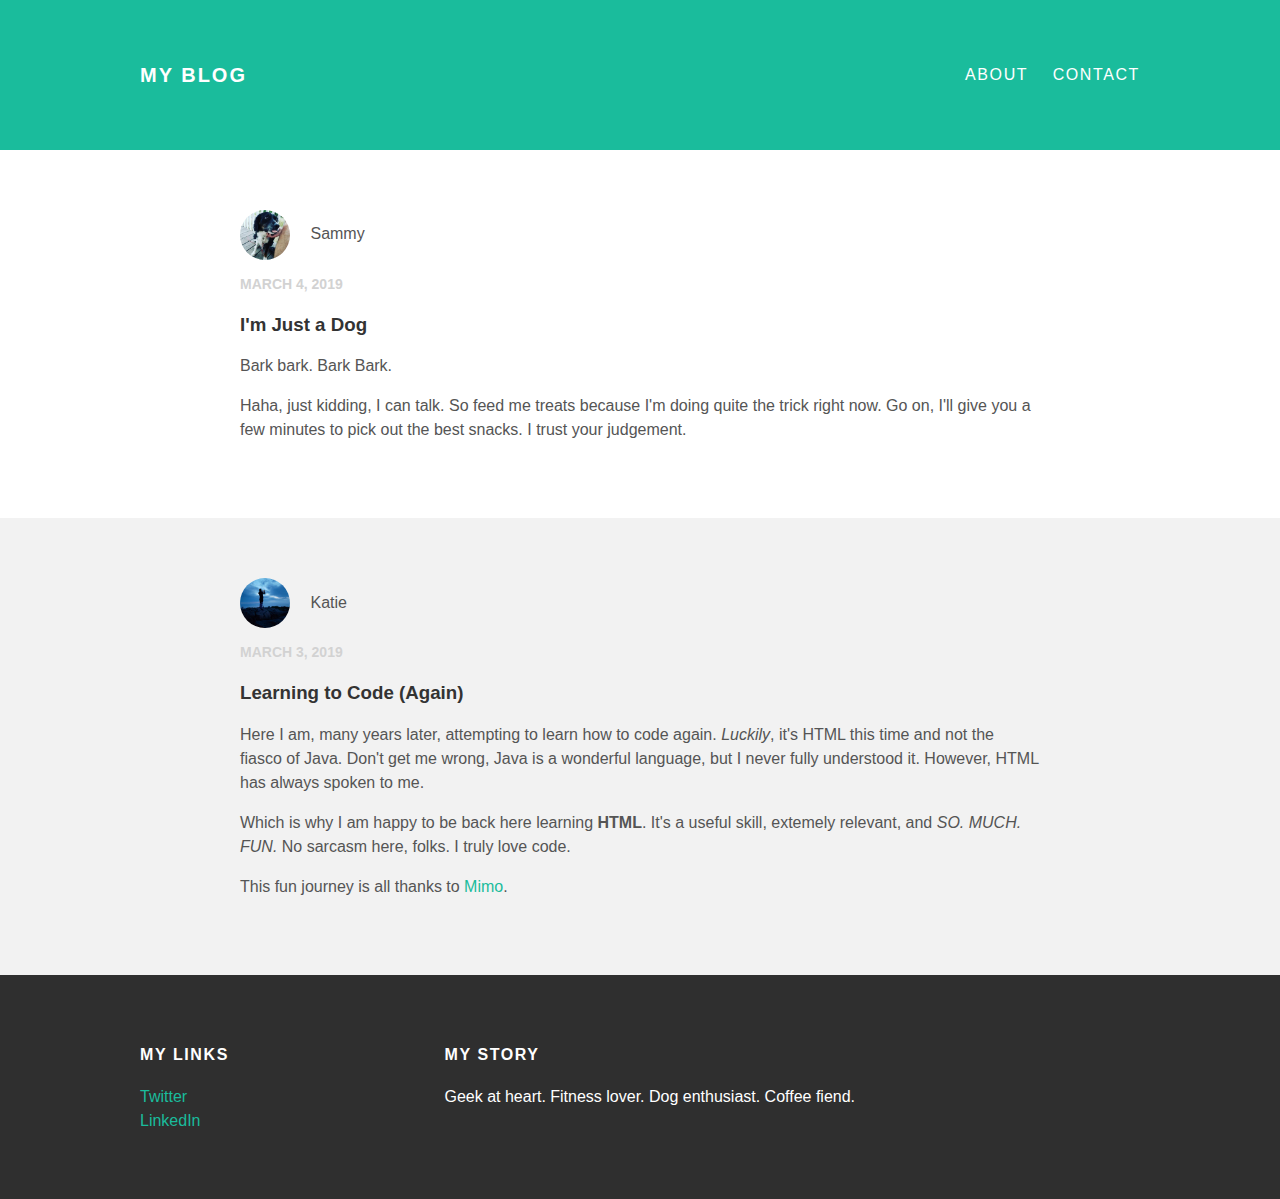
==== index.html @ 8abdad2f "Add files via upload" ====
<!DOCTYPE html>
<html>
<head>
  <title> My Blog
    </title>
    <link rel="stylesheet"
    type="text/css" href="styles.css">
  </head>
  <body>
    <div id="header">
      <div class="container">
        <a id="header-title"
        href="index.html">My Blog</a>
        <ul id="header-nav">
          <li><a href="about.html">About</a></li>
          <li><a href="mailto:kathrynfraser5@gmail.com">Contact</a></li>
          </ul>
        </div>
    </div>
    <div id="content">
      <div class="post-container">
        <div class="post">
          <div class="post-author">
            <img src="Sammy.jpg">
            <span>Sammy</span>
            </div>
            <p class="post-date">March 4, 2019</p>
            <h3 class="post-title">I'm Just a Dog</h3>
            <div class="post-content">
              <p>Bark bark. Bark Bark.</p>
              <p>Haha, just kidding, I can talk. So feed me treats because I'm doing quite the trick right now. Go on, I'll give you a few minutes to pick out the best snacks. I trust your judgement. </p>
            </div>
          </div>
        </div>
        <div class="post-container">
        <div class="post">
          <div class="post-author">
            <img src="me.jpg">
            <span>Katie</span>
            </div>
            <p class="post-date">March 3, 2019</p>
            <h3 class="post-title">Learning to Code (Again)</h3>
            <div class="post-content">
              <p>Here I am, many years later, attempting to learn how to code again. <em>Luckily</em>, it's HTML this time and not the fiasco of Java. Don't get me wrong, Java is a wonderful language, but I never fully understood it. However, HTML has always spoken to me.</p>
              <p>Which is why I am happy to be back here learning <strong>HTML</strong>. It's a useful skill, extemely relevant, and <em>SO. MUCH. FUN.</em> No sarcasm here, folks. I truly love code.</p>
              <p>This fun journey is all thanks to <a href="https://getmimo.com/">Mimo</a>.</p></div>
          </div>
        </div>
       </div>
    <div id="footer">
      <div class="container">
        <div class="column">
          <h4>My Links</h4>
        <p><a href="https://twitter.com/kathrynmfraser">Twitter</a><br />
          <a href="https://www.linkedin.com/in/katie-fraser-44219463/">LinkedIn</a>
          </p>
          </div>
        <div class="column">
          <h4>My Story</h4>
          <p>Geek at heart. Fitness lover. Dog enthusiast. Coffee fiend.</p>
        </div>
        </div>
       </div>
    </body>
</html>
---- styles.css ----
@import url(http://fonts.googleapis.com/css?family=Montserrat:400,700);

body {
  color: #555;
  margin: 0;
  font-family: 'Monteserrat', sans-serif;
}

#header {
  background-color: #1abc9c;
  height:150px;
  line-height: 150px;
}

#header a {
  color: white;
  text-decoration: none;
  text-transform: uppercase;
  letter-spacing: 0.1em;
}

#header a:hover {
  color: #222;
}

#header-title {
  display: block;
  float: left;
  font-size: 20px;
  font-weight: bold;
}

#header-nav {
  display: block;
  float: right;
  margin-top: 0;
}

#header-nav li {
  display: inline;
  padding-left: 20px;
}

.container {
  max-width:1000px;
  margin: 0 auto;
}

#footer {
  background-color: #2f2f2f;
  padding: 50px 0;
}

.column {
  min-width: 300px;
  display: inline-block;
  vertical-align: top;
}

#footer h4{
  color: white;
  text-transform: uppercase;
  letter-spacing:0.1em;
}

.post, .about {
  max-width: 800px;
  margin: 0 auto;
  padding: 60px 0;
}

.about {
  text-align: center;
}

.about-author img{
  border-radius: 50%;
}

.post-author img {
  width: 50px;
  height: 50px;
  vertical-align: middle;
  border-radius: 50%;
}

.post-author span {
  margin-left: 16px;
}

.post-date {
  color: #D2D2D2;
  font-size: 14px;
  font-weight: bold;
  text-transform: uppercase;
  letter spacing: 0.1em;
}

h1, h2, h3, h4 {
  color: #333;
}

p {
  line-height: 1.5;
}

#footer p {
  color: white;
}

a {
  color: #1abc9c;
  text-decoration: none;
}

a:hover {
  color: #F6A623;
}

.post-container:nth-child(even) {
  background-color: #f2f2f2;
}
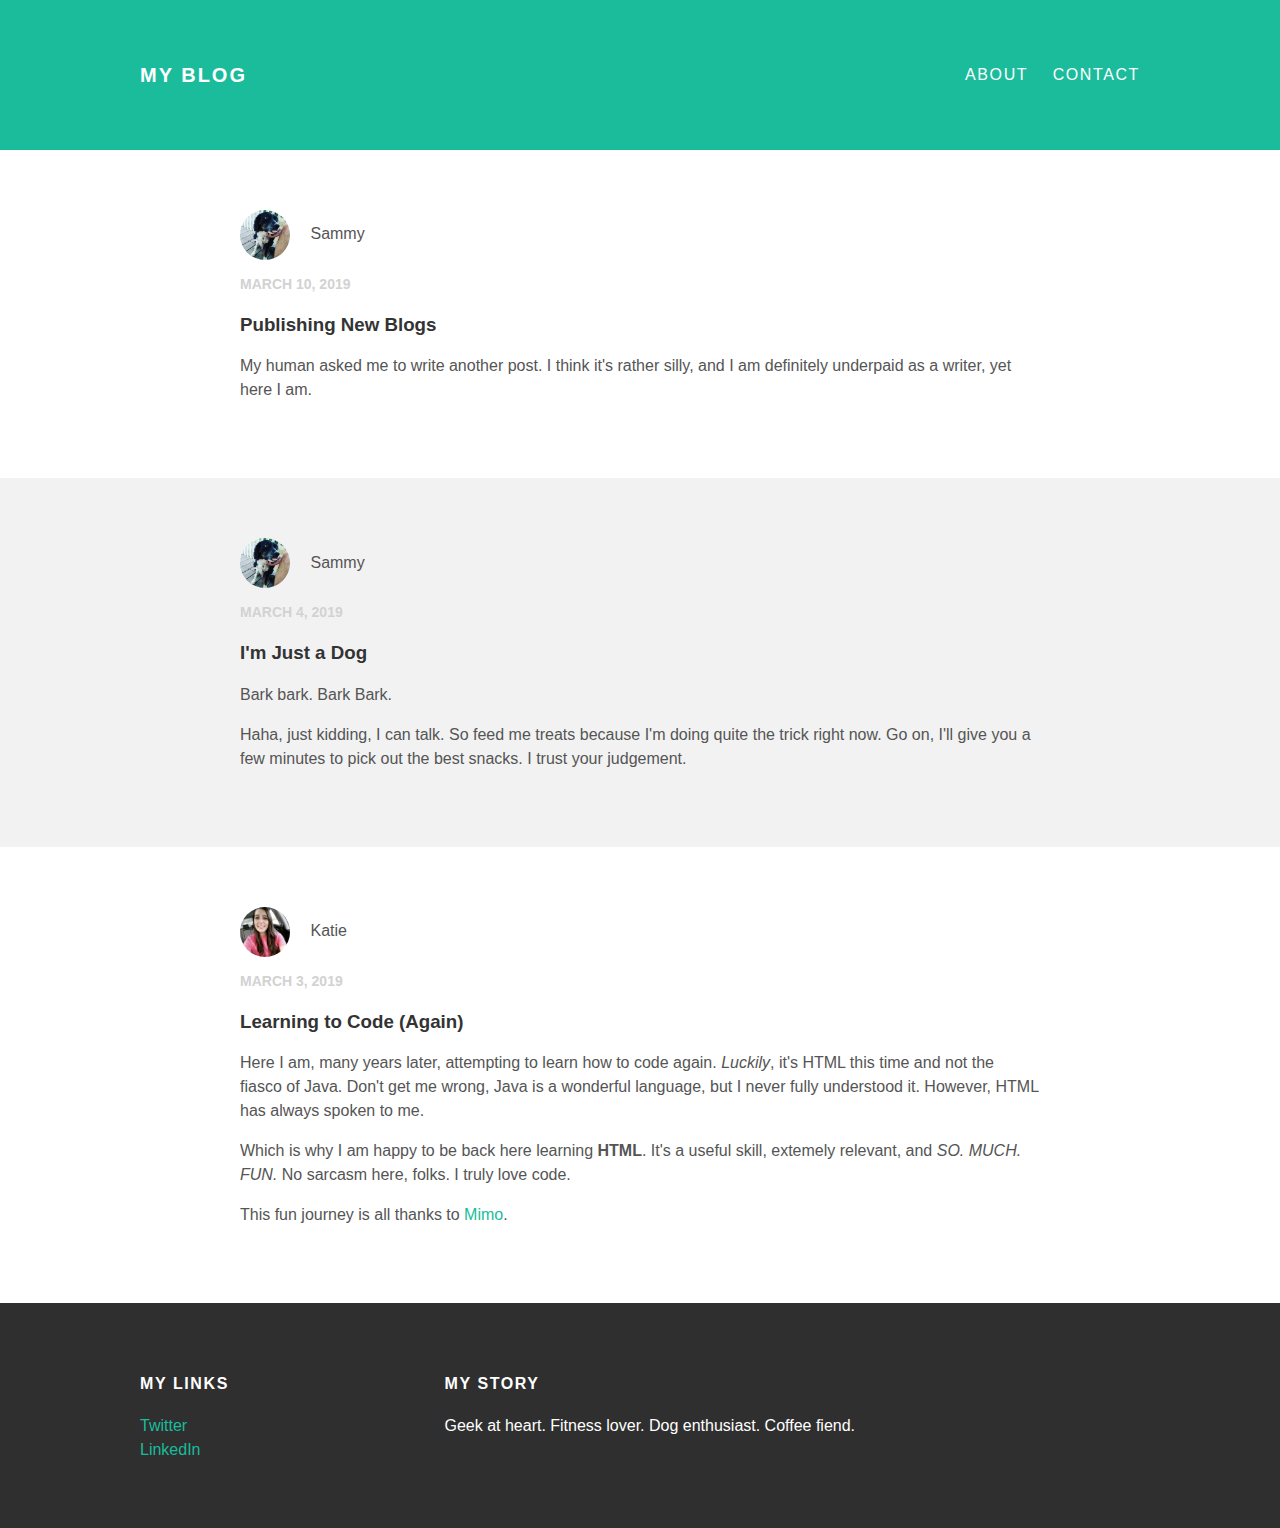
==== commit 4bf0ef85: "Update index.html" ====
--- a/index.html
+++ b/index.html
@@ -18,6 +18,19 @@
         </div>
     </div>
     <div id="content">
+      <div class="post-container">
+        <div class="post">
+          <div class="post-author">
+            <img src="Sammy.jpg">
+            <span>Sammy</span>
+            </div>
+            <p class="post-date">March 10, 2019</p>
+            <h3 class="post-title">Publishing New Blogs</h3>
+            <div class="post-content">
+              <p>My human asked me to write another post. I think it's rather silly, and I am definitely underpaid as a writer, yet here I am.</p>
+            </div>
+          </div>
+        </div>
       <div class="post-container">
         <div class="post">
           <div class="post-author">
